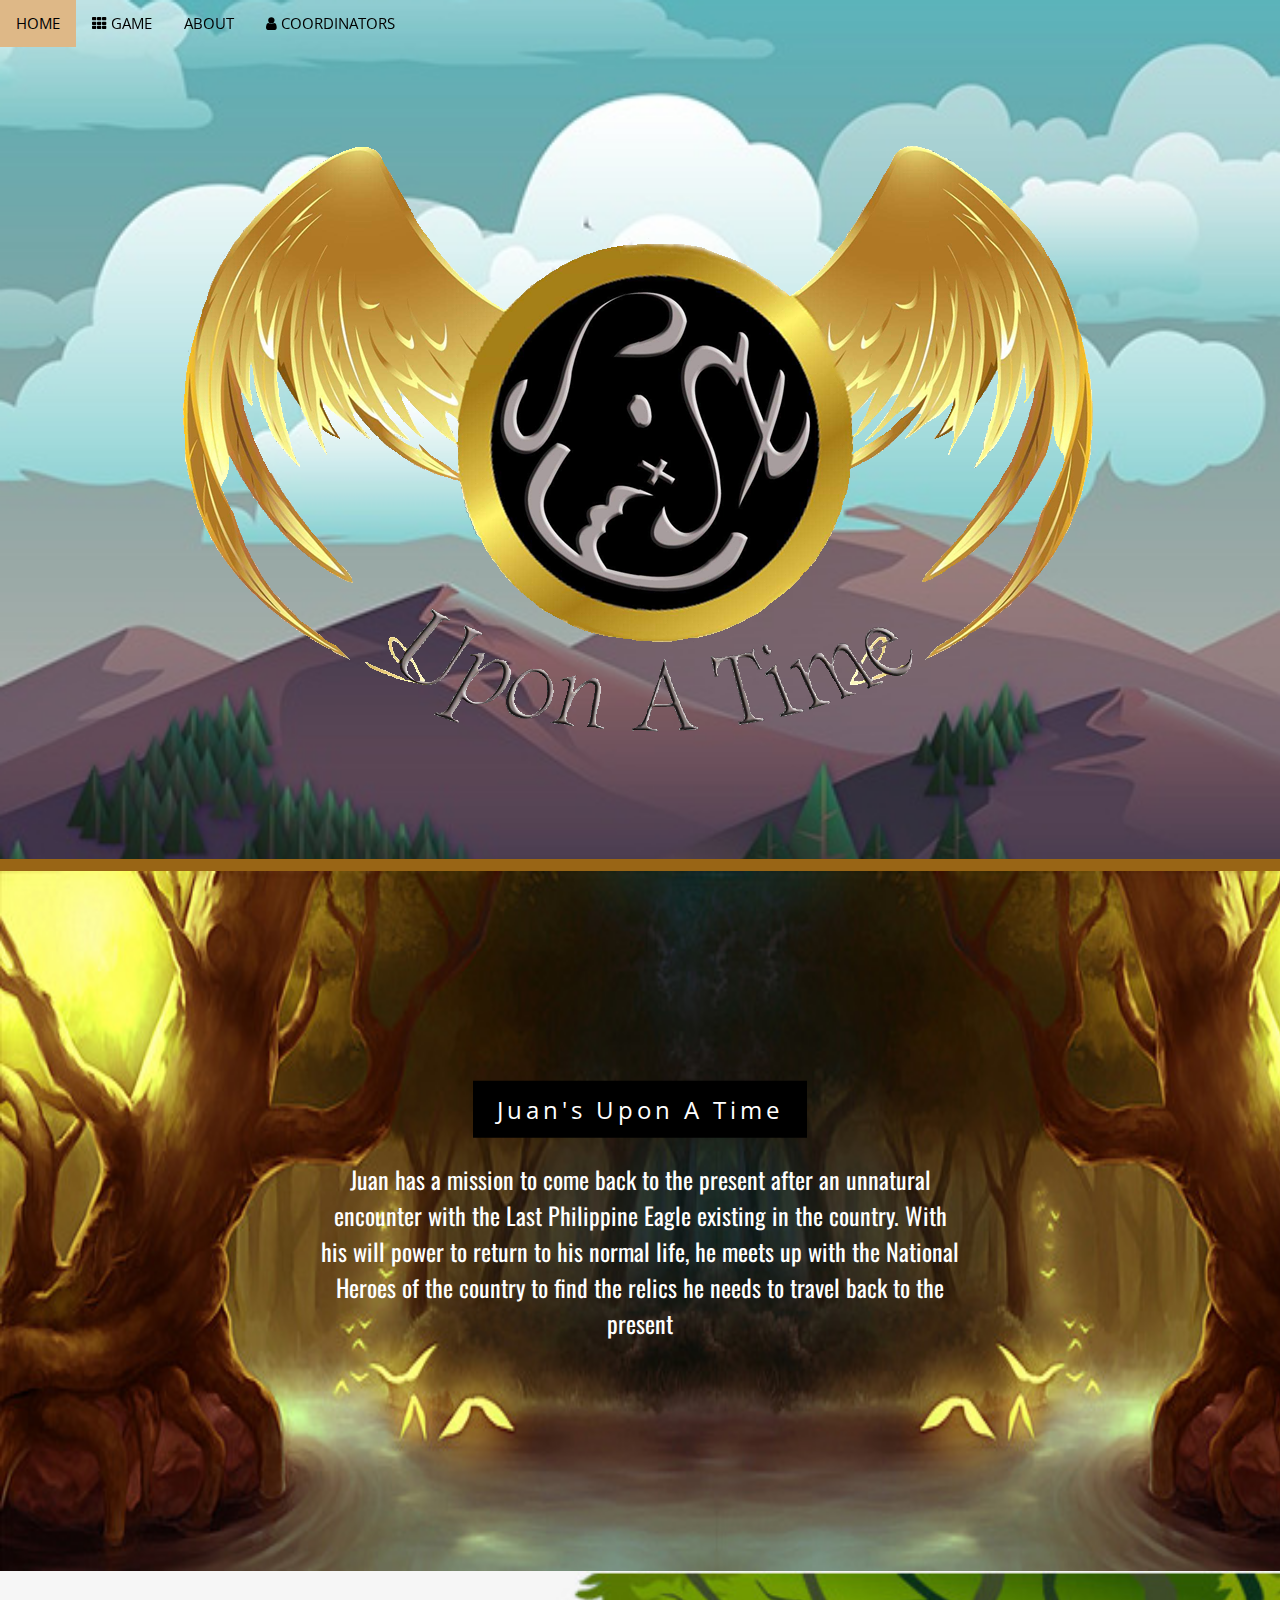
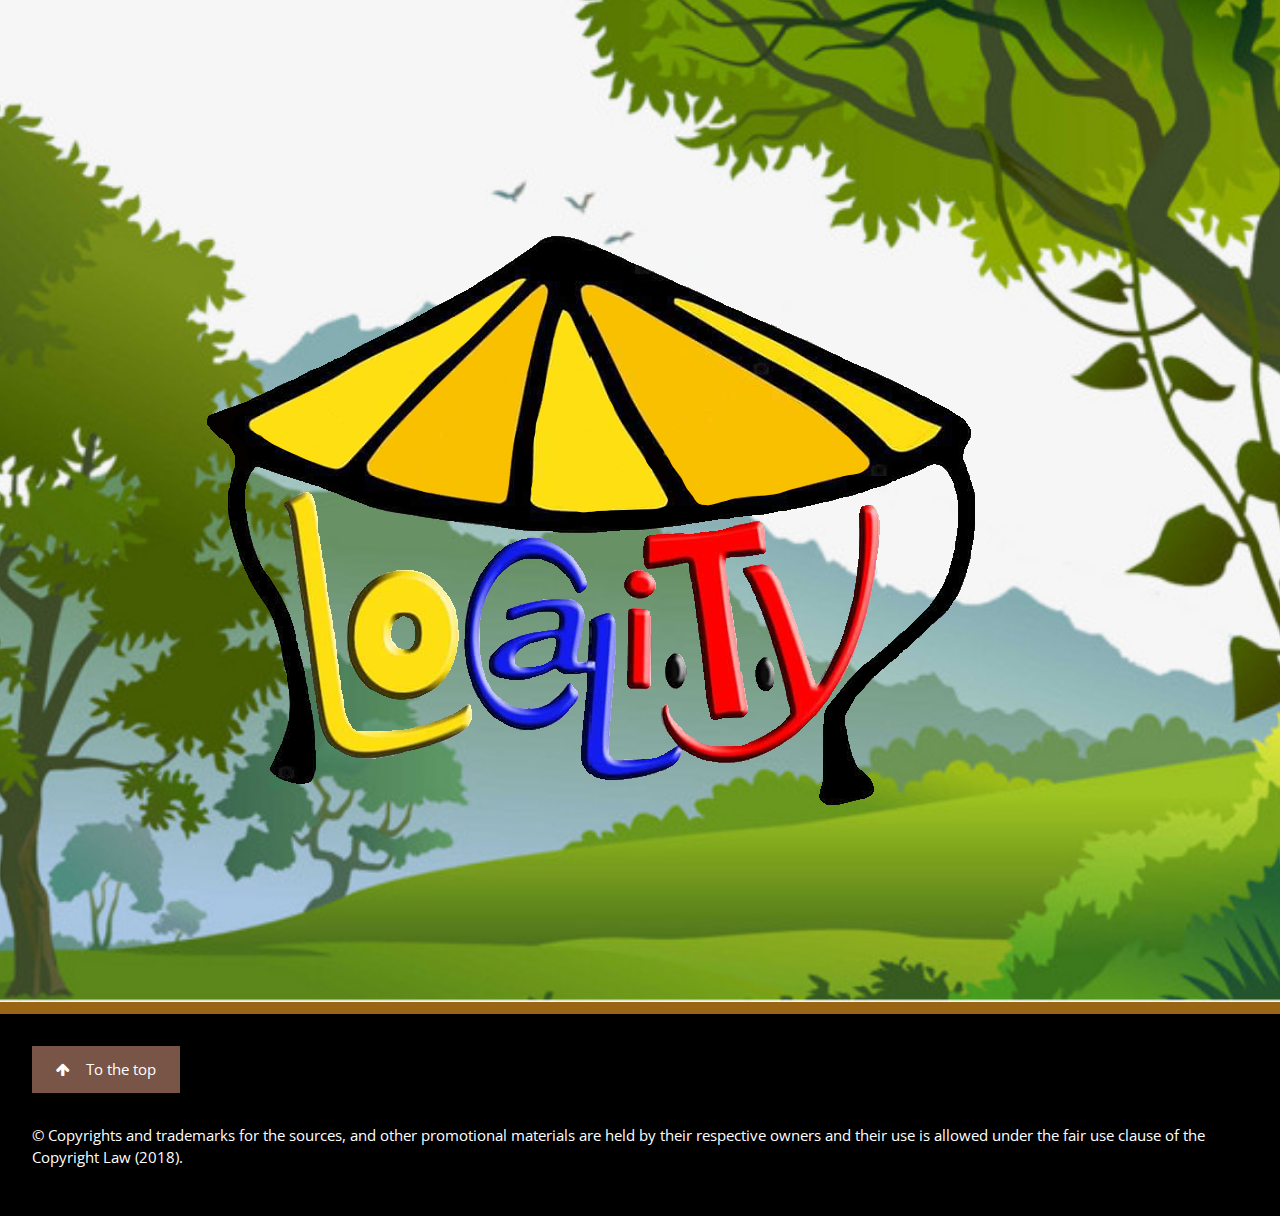
==== index.html @ 05a8319d "Second Commit" ====
<!DOCTYPE html>
<html>
<title>Juan's Upon A Time</title>
<meta charset="UTF-8">
<meta name="viewport" content="width=device-width, initial-scale=1">
<link rel="icon" href="photos/juat.png">
<link rel="stylesheet" href="blog.css">
<link rel="stylesheet" href="https://fonts.googleapis.com/css?family=Oswald">
<link rel="stylesheet" href="https://fonts.googleapis.com/css?family=Open Sans">
<link rel="stylesheet" href="https://cdnjs.cloudflare.com/ajax/libs/font-awesome/4.7.0/css/font-awesome.min.css">
<style>
h1,h2,h3,h4,h5,h6 {font-family: "Oswald"} 
body {font-family: "Open Sans"}

.parallax {
      background-image: url("photos/mountainbg.png");
      min-height: 90%;
      background-attachment: fixed;
      background-position: center;
      background-repeat: no-repeat;
      background-size: cover;
      border-bottom: 12px solid #996515;
  }

.multi {
  padding-top: 8%;
  font-size: 150%;
  color: black;
  font-family: "Trebuchet MS", Helvetica, sans-serif;
  text-indent: 50px;
  padding-left: 100px;

}

.stats {
  min-height: 80%;
  background-image: url("photos/background.jpg");
  background-position: center;
  background-repeat: no-repeat;
  background-size: cover;
  border-bottom: 12px solid #996515;
  padding: 70px;
  padding-left: 100px;
  padding-right: 200px;
  position: relative;
}

</style>
<body class="w3-white"> 

  <!-- Navbar (sit on top) -->
<div class="w3-top">
  <div class="w3-bar" id="myNavbar">
    <a class="w3-bar-item w3-button w3-hover-brown w3-hide-medium w3-hide-large w3-right" href="javascript:void(0);" onclick="toggleFunction()" title="Toggle Navigation Menu">
      <i class="fa fa-bars"></i>
    </a>
    <a href="https://juans-upon-a-time.github.io/" class="w3-bar-item w3-button">HOME</a>
    <a href="game.html" class="w3-bar-item w3-button w3-hide-small"><i class="fa fa-th"></i> GAME</a>
    <a href="about.html" class="w3-bar-item w3-button w3-hide-small"> ABOUT</a>
    <a href="coordinators.html" class="w3-bar-item w3-button w3-hide-small"><i class="fa fa-user"></i> COORDINATORS</a>
  </div>

  <!-- Navbar on small screens -->
  <div id="navDemo" class="w3-bar-block w3-brown w3-hide w3-hide-large w3-hide-medium">
    <a href="game.html" class="w3-bar-item w3-button" onclick="toggleFunction()">GAME</a>
    <a href="about.html" class="w3-bar-item w3-button" onclick="toggleFunction()">ABOUT</a>
    <a href="coordinators.html" class="w3-bar-item w3-button" onclick="toggleFunction()">COORDINATORS</a>
  </div>
</div>

<script>

// Modal Image Gallery
function onClick(element) {
  document.getElementById("img01").src = element.src;
  document.getElementById("modal01").style.display = "block";
  var captionText = document.getElementById("caption");
  captionText.innerHTML = element.alt;
}

// Change style of navbar on scroll
window.onscroll = function() {myFunction()};
function myFunction() {
    var navbar = document.getElementById("myNavbar");
    if (document.body.scrollTop > 100 || document.documentElement.scrollTop > 100) {
        navbar.className = "w3-bar" + " w3-card" + " w3-animate-top" + " w3-white";
    } else {
        navbar.className = navbar.className.replace(" w3-card w3-animate-top w3-white", "");
    }
}

// Used to toggle the menu on small screens when clicking on the menu button
function toggleFunction() {
    var x = document.getElementById("navDemo");
    if (x.className.indexOf("w3-show") == -1) {
        x.className += " w3-show";
    } else {
        x.className = x.className.replace(" w3-show", "");
    }
}


</script>

<div class="parallax">
<center><img class="w3-image" src="photos/juat.png"></center>
</div>


</div>

<div class="w3-display-container bgimg2">
  <img src="photos/goldtreebg.jpg" width="1400" height="700">
  <div class="w3-display-middle w3-text-white w3-center">
    <span class="w3-center w3-padding-large w3-black w3-xlarge w3-wide w3-animate-opacity">Juan's Upon A Time</span><br><br>
    <h3>Juan has a mission to come back to the present after an unnatural encounter
      with the Last Philippine Eagle existing in the country. With his will power to return
      to his normal life, he meets up with the National Heroes of the country to find the relics
    he needs to travel back to the present</h3>
  </div>
</div>

<div class="stats">
<center><img class="w3-image" src="photos/LocalITy.png" style="width:450;height:450;"></center>
</div>


<!-- Footer -->
<footer class="w3-container w3-black" style="padding:32px">
  <a href="#" class="w3-button w3-brown w3-padding-large w3-margin-bottom"><i class="fa fa-arrow-up w3-margin-right"></i>To the top</a>
  <p>&copy Copyrights and trademarks for the sources, and other promotional materials are held by 
their respective owners and their use is allowed under the fair use clause of the Copyright Law (2018).</p>
</footer>

</body>
</html>
---- blog.css ----
/* W3.CSS 4.10 February 2018 by Jan Egil and Borge Refsnes */
	html{box-sizing:border-box}*,*:before,*:after{box-sizing:inherit}
	/* Extract from normalize.css by Nicolas Gallagher and Jonathan Neal git.io/normalize */
	html{-ms-text-size-adjust:100%;-webkit-text-size-adjust:100%}body{margin:0}
	article,aside,details,figcaption,figure,footer,header,main,menu,nav,section,summary{display:block}
	audio,canvas,progress,video{display:inline-block}progress{vertical-align:baseline}
	audio:not([controls]){display:none;height:0}[hidden],template{display:none}
	a{background-color:transparent;-webkit-text-decoration-skip:objects}
	a:active,a:hover{outline-width:0}abbr[title]{border-bottom:none;text-decoration:underline;text-decoration:underline dotted}
	dfn{font-style:italic}mark{background:#ff0;color:#000}
	small{font-size:80%}sub,sup{font-size:75%;line-height:0;position:relative;vertical-align:baseline}
	sub{bottom:-0.25em}sup{top:-0.5em}figure{margin:1em 40px}img{border-style:none}svg:not(:root){overflow:hidden}
	code,kbd,pre,samp{font-family:monospace,monospace;font-size:1em}hr{box-sizing:content-box;height:0;overflow:visible}
	button,input,select,textarea{font:inherit;margin:0}optgroup{font-weight:bold}
	button,input{overflow:visible}button,select{text-transform:none}
	button,html [type=button],[type=reset],[type=submit]{-webkit-appearance:button}
	button::-moz-focus-inner, [type=button]::-moz-focus-inner, [type=reset]::-moz-focus-inner, [type=submit]::-moz-focus-inner{border-style:none;padding:0}
	button:-moz-focusring, [type=button]:-moz-focusring, [type=reset]:-moz-focusring, [type=submit]:-moz-focusring{outline:1px dotted ButtonText}
	fieldset{border:1px solid #c0c0c0;margin:0 2px;padding:.35em .625em .75em}
	legend{color:inherit;display:table;max-width:100%;padding:0;white-space:normal}textarea{overflow:auto}
	[type=checkbox],[type=radio]{padding:0}
	[type=number]::-webkit-inner-spin-button,[type=number]::-webkit-outer-spin-button{height:auto}
	[type=search]{-webkit-appearance:textfield;outline-offset:-2px}
	[type=search]::-webkit-search-cancel-button,[type=search]::-webkit-search-decoration{-webkit-appearance:none}
	::-webkit-input-placeholder{color:inherit;opacity:0.54}
	::-webkit-file-upload-button{-webkit-appearance:button;font:inherit}
	/* End extract */
	html,body{font-family:Verdana,sans-serif;font-size:15px;line-height:1.5}html{overflow-x:hidden}
	h1{font-size:36px}h2{font-size:30px}h3{font-size:24px}h4{font-size:20px}h5{font-size:18px}h6{font-size:16px}.w3-serif{font-family:serif}
	h1,h2,h3,h4,h5,h6{font-family:"Segoe UI",Arial,sans-serif;font-weight:400;margin:10px 0}.w3-wide{letter-spacing:4px}
	hr{border:0;border-top:1px solid #eee;margin:20px 0}
	.w3-image{max-width:100%;height:auto}img{vertical-align:middle}a{color:inherit}
	.w3-table,.w3-table-all{border-collapse:collapse;border-spacing:0;width:100%;display:table}.w3-table-all{border:1px solid #ccc}
	.w3-bordered tr,.w3-table-all tr{border-bottom:1px solid #ddd}.w3-striped tbody tr:nth-child(even){background-color:#f1f1f1}
	.w3-table-all tr:nth-child(odd){background-color:#fff}.w3-table-all tr:nth-child(even){background-color:#f1f1f1}
	.w3-hoverable tbody tr:hover,.w3-ul.w3-hoverable li:hover{background-color:#ccc}.w3-centered tr th,.w3-centered tr td{text-align:center}
	.w3-table td,.w3-table th,.w3-table-all td,.w3-table-all th{padding:8px 8px;display:table-cell;text-align:left;vertical-align:top}
	.w3-table th:first-child,.w3-table td:first-child,.w3-table-all th:first-child,.w3-table-all td:first-child{padding-left:16px}
	.w3-btn,.w3-button{border:none;display:inline-block;padding:8px 16px;vertical-align:middle;overflow:hidden;text-decoration:none;color:inherit;background-color:inherit;text-align:center;cursor:pointer;white-space:nowrap}
	.w3-btn:hover{box-shadow:0 8px 16px 0 rgba(0,0,0,0.2),0 6px 20px 0 rgba(0,0,0,0.19)}
	.w3-btn,.w3-button{-webkit-touch-callout:none;-webkit-user-select:none;-khtml-user-select:none;-moz-user-select:none;-ms-user-select:none;user-select:none}   
	.w3-disabled,.w3-btn:disabled,.w3-button:disabled{cursor:not-allowed;opacity:0.3}.w3-disabled *,:disabled *{pointer-events:none}
	.w3-btn.w3-disabled:hover,.w3-btn:disabled:hover{box-shadow:none}
	.w3-badge,.w3-tag{background-color:#000;color:#fff;display:inline-block;padding-left:8px;padding-right:8px;text-align:center}.w3-badge{border-radius:50%}
	.w3-ul{list-style-type:none;padding:0;margin:0}.w3-ul li{padding:8px 16px;border-bottom:1px solid #ddd}.w3-ul li:last-child{border-bottom:none}
	.w3-tooltip,.w3-display-container{position:relative}.w3-tooltip .w3-text{display:none}.w3-tooltip:hover .w3-text{display:inline-block}
	.w3-ripple:active{opacity:0.5}.w3-ripple{transition:opacity 0s}
	.w3-input{padding:8px;display:block;border:none;border-bottom:1px solid #ccc;width:100%}
	.w3-select{padding:9px 0;width:100%;border:none;border-bottom:1px solid #ccc}
	.w3-dropdown-click,.w3-dropdown-hover{position:relative;display:inline-block;cursor:pointer}
	.w3-dropdown-hover:hover .w3-dropdown-content{display:block}
	.w3-dropdown-hover:first-child,.w3-dropdown-click:hover{background-color:#ccc;color:#000}
	.w3-dropdown-hover:hover > .w3-button:first-child,.w3-dropdown-click:hover > .w3-button:first-child{background-color:#ccc;color:#000}
	.w3-dropdown-content{cursor:auto;color:#000;background-color:#fff;display:none;position:absolute;min-width:160px;margin:0;padding:0;z-index:1}
	.w3-check,.w3-radio{width:24px;height:24px;position:relative;top:6px}
	.w3-sidebar{height:100%;width:200px;background-color:#fff;position:fixed!important;z-index:1;overflow:auto}
	.w3-bar-block .w3-dropdown-hover,.w3-bar-block .w3-dropdown-click{width:100%}
	.w3-bar-block .w3-dropdown-hover .w3-dropdown-content,.w3-bar-block .w3-dropdown-click .w3-dropdown-content{min-width:100%}
	.w3-bar-block .w3-dropdown-hover .w3-button,.w3-bar-block .w3-dropdown-click .w3-button{width:100%;text-align:left;padding:8px 16px}
	.w3-main,#main{transition:margin-left .4s}
	.w3-modal{z-index:3;display:none;padding-top:100px;position:fixed;left:0;top:0;width:100%;height:100%;overflow:auto;background-color:rgb(0,0,0);background-color:rgba(0,0,0,0.4)}
	.w3-modal-content{margin:auto;background-color:#fff;position:relative;padding:0;outline:0;width:600px}
	.w3-bar{width:100%;overflow:hidden}.w3-center .w3-bar{display:inline-block;width:auto}
	.w3-bar .w3-bar-item{padding:12px 16px;float:left;width:auto;border:none;display:block;outline:0}
	.w3-bar .w3-dropdown-hover,.w3-bar .w3-dropdown-click{position:static;float:left}
	.w3-bar .w3-button{white-space:normal}
	.w3-bar-block .w3-bar-item{width:100%;display:block;padding:8px 16px;text-align:left;border:none;white-space:normal;float:none;outline:0}
	.w3-bar-block.w3-center .w3-bar-item{text-align:center}.w3-block{display:block;width:100%}
	.w3-responsive{display:block;overflow-x:auto}
	.w3-container:after,.w3-container:before,.w3-panel:after,.w3-panel:before,.w3-row:after,.w3-row:before,.w3-row-padding:after,.w3-row-padding:before,
	.w3-cell-row:before,.w3-cell-row:after,.w3-clear:after,.w3-clear:before,.w3-bar:before,.w3-bar:after{content:"";display:table;clear:both}
	.w3-col,.w3-half,.w3-third,.w3-twothird,.w3-threequarter,.w3-quarter{float:left;width:100%}
	.w3-col.s1{width:8.33333%}.w3-col.s2{width:16.66666%}.w3-col.s3{width:24.99999%}.w3-col.s4{width:33.33333%}
	.w3-col.s5{width:41.66666%}.w3-col.s6{width:49.99999%}.w3-col.s7{width:58.33333%}.w3-col.s8{width:66.66666%}
	.w3-col.s9{width:74.99999%}.w3-col.s10{width:83.33333%}.w3-col.s11{width:91.66666%}.w3-col.s12{width:99.99999%}
	@media (min-width:601px){.w3-col.m1{width:8.33333%}.w3-col.m2{width:16.66666%}.w3-col.m3,.w3-quarter{width:24.99999%}.w3-col.m4,.w3-third{width:33.33333%}
	.w3-col.m5{width:41.66666%}.w3-col.m6,.w3-half{width:49.99999%}.w3-col.m7{width:58.33333%}.w3-col.m8,.w3-twothird{width:66.66666%}
	.w3-col.m9,.w3-threequarter{width:74.99999%}.w3-col.m10{width:83.33333%}.w3-col.m11{width:91.66666%}.w3-col.m12{width:99.99999%}}
	@media (min-width:993px){.w3-col.l1{width:8.33333%}.w3-col.l2{width:16.66666%}.w3-col.l3{width:24.99999%}.w3-col.l4{width:33.33333%}
	.w3-col.l5{width:41.66666%}.w3-col.l6{width:49.99999%}.w3-col.l7{width:58.33333%}.w3-col.l8{width:66.66666%}
	.w3-col.l9{width:74.99999%}.w3-col.l10{width:83.33333%}.w3-col.l11{width:91.66666%}.w3-col.l12{width:99.99999%}}
	.w3-content{max-width:980px;margin:auto}.w3-rest{overflow:hidden}
	.w3-cell-row{display:table;width:100%}.w3-cell{display:table-cell}
	.w3-cell-top{vertical-align:top}.w3-cell-middle{vertical-align:middle}.w3-cell-bottom{vertical-align:bottom}
	.w3-hide{display:none!important}.w3-show-block,.w3-show{display:block!important}.w3-show-inline-block{display:inline-block!important}
	@media (max-width:600px){.w3-modal-content{margin:0 10px;width:auto!important}.w3-modal{padding-top:30px}
	.w3-dropdown-hover.w3-mobile .w3-dropdown-content,.w3-dropdown-click.w3-mobile .w3-dropdown-content{position:relative}	
	.w3-hide-small{display:none!important}.w3-mobile{display:block;width:100%!important}.w3-bar-item.w3-mobile,.w3-dropdown-hover.w3-mobile,.w3-dropdown-click.w3-mobile{text-align:center}
	.w3-dropdown-hover.w3-mobile,.w3-dropdown-hover.w3-mobile .w3-btn,.w3-dropdown-hover.w3-mobile .w3-button,.w3-dropdown-click.w3-mobile,.w3-dropdown-click.w3-mobile .w3-btn,.w3-dropdown-click.w3-mobile .w3-button{width:100%}}
	@media (max-width:768px){.w3-modal-content{width:500px}.w3-modal{padding-top:50px}}
	@media (min-width:993px){.w3-modal-content{width:900px}.w3-hide-large{display:none!important}.w3-sidebar.w3-collapse{display:block!important}}
	@media (max-width:992px) and (min-width:601px){.w3-hide-medium{display:none!important}}
	@media (max-width:992px){.w3-sidebar.w3-collapse{display:none}.w3-main{margin-left:0!important;margin-right:0!important}}
	.w3-top,.w3-bottom{position:fixed;width:100%;z-index:1}.w3-top{top:0}.w3-bottom{bottom:0}
	.w3-overlay{position:fixed;display:none;width:100%;height:100%;top:0;left:0;right:0;bottom:0;background-color:rgba(0,0,0,0.5);z-index:2}
	.w3-display-topleft{position:absolute;left:0;top:0}.w3-display-topright{position:absolute;right:0;top:0}
	.w3-display-bottomleft{position:absolute;left:0;bottom:0}.w3-display-bottomright{position:absolute;right:0;bottom:0}
	.w3-display-middle{position:absolute;top:50%;left:50%;transform:translate(-50%,-50%);-ms-transform:translate(-50%,-50%)}
	.w3-display-left{position:absolute;top:50%;left:0%;transform:translate(0%,-50%);-ms-transform:translate(-0%,-50%)}
	.w3-display-right{position:absolute;top:50%;right:0%;transform:translate(0%,-50%);-ms-transform:translate(0%,-50%)}
	.w3-display-topmiddle{position:absolute;left:50%;top:0;transform:translate(-50%,0%);-ms-transform:translate(-50%,0%)}
	.w3-display-bottommiddle{position:absolute;left:50%;bottom:0;transform:translate(-50%,0%);-ms-transform:translate(-50%,0%)}
	.w3-display-container:hover .w3-display-hover{display:block}.w3-display-container:hover span.w3-display-hover{display:inline-block}.w3-display-hover{display:none}
	.w3-display-position{position:absolute}
	.w3-circle{border-radius:50%}
	.w3-round-small{border-radius:2px}.w3-round,.w3-round-medium{border-radius:4px}.w3-round-large{border-radius:8px}.w3-round-xlarge{border-radius:16px}.w3-round-xxlarge{border-radius:32px}
	.w3-row-padding,.w3-row-padding>.w3-half,.w3-row-padding>.w3-third,.w3-row-padding>.w3-twothird,.w3-row-padding>.w3-threequarter,.w3-row-padding>.w3-quarter,.w3-row-padding>.w3-col{padding:0 8px}
	.w3-container,.w3-panel{padding:0.01em 16px}.w3-panel{margin-top:16px;margin-bottom:16px}
	.w3-code,.w3-codespan{font-family:Consolas,"courier new";font-size:16px}
	.w3-code{width:auto;background-color:#fff;padding:8px 12px;border-left:4px solid #4CAF50;word-wrap:break-word}
	.w3-codespan{color:crimson;background-color:#f1f1f1;padding-left:4px;padding-right:4px;font-size:110%}
	.w3-card,.w3-card-2{box-shadow:0 2px 5px 0 rgba(0,0,0,0.16),0 2px 10px 0 rgba(0,0,0,0.12)}
	.w3-card-4,.w3-hover-shadow:hover{box-shadow:0 4px 10px 0 rgba(0,0,0,0.2),0 4px 20px 0 rgba(0,0,0,0.19)}
	.w3-spin{animation:w3-spin 2s infinite linear}@keyframes w3-spin{0%{transform:rotate(0deg)}100%{transform:rotate(359deg)}}
	.w3-animate-fading{animation:fading 10s infinite}@keyframes fading{0%{opacity:0}50%{opacity:1}100%{opacity:0}}
	.w3-animate-opacity{animation:opac 0.8s}@keyframes opac{from{opacity:0} to{opacity:1}}
	.w3-animate-top{position:relative;animation:animatetop 0.4s}@keyframes animatetop{from{top:-300px;opacity:0} to{top:0;opacity:1}}
	.w3-animate-left{position:relative;animation:animateleft 0.4s}@keyframes animateleft{from{left:-300px;opacity:0} to{left:0;opacity:1}}
	.w3-animate-right{position:relative;animation:animateright 0.4s}@keyframes animateright{from{right:-300px;opacity:0} to{right:0;opacity:1}}
	.w3-animate-bottom{position:relative;animation:animatebottom 0.4s}@keyframes animatebottom{from{bottom:-300px;opacity:0} to{bottom:0;opacity:1}}
	.w3-animate-zoom {animation:animatezoom 0.6s}@keyframes animatezoom{from{transform:scale(0)} to{transform:scale(1)}}
	.w3-animate-input{transition:width 0.4s ease-in-out}.w3-animate-input:focus{width:100%!important}
	.w3-opacity,.w3-hover-opacity:hover{opacity:0.60}.w3-opacity-off,.w3-hover-opacity-off:hover{opacity:1}
	.w3-opacity-max{opacity:0.25}.w3-opacity-min{opacity:0.75}
	.w3-greyscale-max,.w3-grayscale-max,.w3-hover-greyscale:hover,.w3-hover-grayscale:hover{filter:grayscale(100%)}
	.w3-greyscale,.w3-grayscale{filter:grayscale(75%)}.w3-greyscale-min,.w3-grayscale-min{filter:grayscale(50%)}
	.w3-sepia{filter:sepia(75%)}.w3-sepia-max,.w3-hover-sepia:hover{filter:sepia(100%)}.w3-sepia-min{filter:sepia(50%)}
	.w3-tiny{font-size:10px!important}.w3-small{font-size:12px!important}.w3-medium{font-size:15px!important}.w3-large{font-size:18px!important}
	.w3-xlarge{font-size:24px!important}.w3-xxlarge{font-size:36px!important}.w3-xxxlarge{font-size:48px!important}.w3-jumbo{font-size:64px!important}
	.w3-left-align{text-align:left!important}.w3-right-align{text-align:right!important}.w3-justify{text-align:justify!important}.w3-center{text-align:center!important}
	.w3-border-0{border:0!important}.w3-border{border:1px solid #ccc!important}
	.w3-border-top{border-top:1px solid #ccc!important}.w3-border-bottom{border-bottom:1px solid #ccc!important}
	.w3-border-left{border-left:1px solid #ccc!important}.w3-border-right{border-right:1px solid #ccc!important}
	.w3-topbar{border-top:6px solid #ccc!important}.w3-bottombar{border-bottom:6px solid #ccc!important}
	.w3-leftbar{border-left:6px solid #ccc!important}.w3-rightbar{border-right:6px solid #ccc!important}
	.w3-section,.w3-code{margin-top:16px!important;margin-bottom:16px!important}
	.w3-margin{margin:16px!important}.w3-margin-top{margin-top:16px!important}.w3-margin-bottom{margin-bottom:16px!important}
	.w3-margin-left{margin-left:16px!important}.w3-margin-right{margin-right:16px!important}
	.w3-padding-small{padding:4px 8px!important}.w3-padding{padding:8px 16px!important}.w3-padding-large{padding:12px 24px!important}
	.w3-padding-16{padding-top:16px!important;padding-bottom:16px!important}.w3-padding-24{padding-top:24px!important;padding-bottom:24px!important}
	.w3-padding-32{padding-top:32px!important;padding-bottom:32px!important}.w3-padding-48{padding-top:48px!important;padding-bottom:48px!important}
	.w3-padding-64{padding-top:64px!important;padding-bottom:64px!important}
	.w3-left{float:left!important}.w3-right{float:right!important}
	.w3-button:hover{color:#000!important;background-color:#DEB887!important}
	.w3-transparent,.w3-hover-none:hover{background-color:transparent!important}
	.w3-hover-none:hover{box-shadow:none!important}
	/* Colors */
	.w3-amber,.w3-hover-amber:hover{color:#ffa800!important;background-color:#ffc107!important}
	.w3-lol,.w3-hover-amber:hover{color:#000!important;background-color:#ffa800!important}
	.w3-aqua,.w3-hover-aqua:hover{color:#000!important;background-color:#00ffff!important}
	.w3-sea,.w3-hover-sea:hover{color:#000!important;background-color:#8FBC8F!important}
	.w3-dark,.w3-hover-dark:hover{color:#000!important;background-color:#2F4F4F!important}
	.w3-blue,.w3-hover-blue:hover{color:#fff!important;background-color:#2196F3!important}
	.w3-light-blue,.w3-hover-light-blue:hover{color:#000!important;background-color:#87CEEB!important}
	.w3-brown,.w3-hover-brown:hover{color:#fff!important;background-color:#795548!important}
	.w3-cyan,.w3-hover-cyan:hover{color:#000!important;background-color:#00bcd4!important}
	.w3-blue-grey,.w3-hover-blue-grey:hover,.w3-blue-gray,.w3-hover-blue-gray:hover{color:#fff!important;background-color:#607d8b!important}
	.w3-green,.w3-hover-green:hover{color:#fff!important;background-color:#4CAF50!important}
	.w3-light-green,.w3-hover-light-green:hover{color:#000!important;background-color:#8bc34a!important}
	.w3-indigo,.w3-hover-indigo:hover{color:#fff!important;background-color:#3f51b5!important}
	.w3-khaki,.w3-hover-khaki:hover{color:#000!important;background-color:#f0e68c!important}
	.w3-lime,.w3-hover-lime:hover{color:#000!important;background-color:#cddc39!important}
	.w3-orange,.w3-hover-orange:hover{color:#000!important;background-color:#ff9800!important}
	.w3-deep-orange,.w3-hover-deep-orange:hover{color:#fff!important;background-color:#ff5722!important}
	.w3-pink,.w3-hover-pink:hover{color:#fff!important;background-color:#e91e63!important}
	.w3-purple,.w3-hover-purple:hover{color:#fff!important;background-color:#9c27b0!important}
	.w3-deep-purple,.w3-hover-deep-purple:hover{color:#fff!important;background-color:#673ab7!important}
	.w3-red,.w3-hover-red:hover{color:#fff!important;background-color:#f44336!important}
	.w3-sand,.w3-hover-sand:hover{color:#000!important;background-color:#fdf5e6!important}
	.w3-teal,.w3-hover-teal:hover{color:#fff!important;background-color:#009688!important}
	.w3-yellow,.w3-hover-yellow:hover{color:#000!important;background-color:#ffeb3b!important}
	.w3-white,.w3-hover-white:hover{color:#000!important;background-color:#fff!important}
	.w3-black,.w3-hover-black:hover{color:#fff!important;background-color:#000!important}
	.w3-grey,.w3-hover-grey:hover,.w3-gray,.w3-hover-gray:hover{color:#000!important;background-color:#9e9e9e!important}
	.w3-light-grey,.w3-hover-light-grey:hover,.w3-light-gray,.w3-hover-light-gray:hover{color:#000!important;background-color:#f1f1f1!important}
	.w3-dark-grey,.w3-hover-dark-grey:hover,.w3-dark-gray,.w3-hover-dark-gray:hover{color:#fff!important;background-color:#616161!important}
	.w3-pale-red,.w3-hover-pale-red:hover{color:#000!important;background-color:#ffdddd!important}
	.w3-pale-green,.w3-hover-pale-green:hover{color:#000!important;background-color:#ddffdd!important}
	.w3-pale-yellow,.w3-hover-pale-yellow:hover{color:#000!important;background-color:#ffffcc!important}
	.w3-pale-blue,.w3-hover-pale-blue:hover{color:#000!important;background-color:#ddffff!important}
	.w3-text-amber,.w3-hover-text-amber:hover{color:#ffc107!important}
	.w3-text-aqua,.w3-hover-text-aqua:hover{color:#00ffff!important}
	.w3-text-blue,.w3-hover-text-blue:hover{color:#2196F3!important}
	.w3-text-light-blue,.w3-hover-text-light-blue:hover{color:#87CEEB!important}
	.w3-text-brown,.w3-hover-text-brown:hover{color:#795548!important}
	.w3-text-cyan,.w3-hover-text-cyan:hover{color:#00bcd4!important}
	.w3-text-blue-grey,.w3-hover-text-blue-grey:hover,.w3-text-blue-gray,.w3-hover-text-blue-gray:hover{color:#607d8b!important}
	.w3-text-green,.w3-hover-text-green:hover{color:#4CAF50!important}
	.w3-text-light-green,.w3-hover-text-light-green:hover{color:#8bc34a!important}
	.w3-text-indigo,.w3-hover-text-indigo:hover{color:#3f51b5!important}
	.w3-text-khaki,.w3-hover-text-khaki:hover{color:#b4aa50!important}
	.w3-text-lime,.w3-hover-text-lime:hover{color:#cddc39!important}
	.w3-text-orange,.w3-hover-text-orange:hover{color:#ff9800!important}
	.w3-text-deep-orange,.w3-hover-text-deep-orange:hover{color:#ff5722!important}
	.w3-text-pink,.w3-hover-text-pink:hover{color:#e91e63!important}
	.w3-text-purple,.w3-hover-text-purple:hover{color:#9c27b0!important}
	.w3-text-deep-purple,.w3-hover-text-deep-purple:hover{color:#673ab7!important}
	.w3-text-red,.w3-hover-text-red:hover{color:#f44336!important}
	.w3-text-sand,.w3-hover-text-sand:hover{color:#fdf5e6!important}
	.w3-text-teal,.w3-hover-text-teal:hover{color:#009688!important}
	.w3-text-yellow,.w3-hover-text-yellow:hover{color:#d2be0e!important}
	.w3-text-white,.w3-hover-text-white:hover{color:#fff!important}
	.w3-text-black,.w3-hover-text-black:hover{color:#000!important}
	.w3-text-grey,.w3-hover-text-grey:hover,.w3-text-gray,.w3-hover-text-gray:hover{color:#757575!important}
	.w3-text-light-grey,.w3-hover-text-light-grey:hover,.w3-text-light-gray,.w3-hover-text-light-gray:hover{color:#f1f1f1!important}
	.w3-text-dark-grey,.w3-hover-text-dark-grey:hover,.w3-text-dark-gray,.w3-hover-text-dark-gray:hover{color:#3a3a3a!important}
	.w3-border-amber,.w3-hover-border-amber:hover{border-color:#ffc107!important}
	.w3-border-aqua,.w3-hover-border-aqua:hover{border-color:#00ffff!important}
	.w3-border-blue,.w3-hover-border-blue:hover{border-color:#2196F3!important}
	.w3-border-light-blue,.w3-hover-border-light-blue:hover{border-color:#87CEEB!important}
	.w3-border-brown,.w3-hover-border-brown:hover{border-color:#795548!important}
	.w3-border-cyan,.w3-hover-border-cyan:hover{border-color:#00bcd4!important}
	.w3-border-blue-grey,.w3-hover-border-blue-grey:hover,.w3-border-blue-gray,.w3-hover-border-blue-gray:hover{border-color:#607d8b!important}
	.w3-border-green,.w3-hover-border-green:hover{border-color:#4CAF50!important}
	.w3-border-light-green,.w3-hover-border-light-green:hover{border-color:#8bc34a!important}
	.w3-border-indigo,.w3-hover-border-indigo:hover{border-color:#3f51b5!important}
	.w3-border-khaki,.w3-hover-border-khaki:hover{border-color:#f0e68c!important}
	.w3-border-lime,.w3-hover-border-lime:hover{border-color:#cddc39!important}
	.w3-border-orange,.w3-hover-border-orange:hover{border-color:#ff9800!important}
	.w3-border-deep-orange,.w3-hover-border-deep-orange:hover{border-color:#ff5722!important}
	.w3-border-pink,.w3-hover-border-pink:hover{border-color:#e91e63!important}
	.w3-border-purple,.w3-hover-border-purple:hover{border-color:#9c27b0!important}
	.w3-border-deep-purple,.w3-hover-border-deep-purple:hover{border-color:#673ab7!important}
	.w3-border-red,.w3-hover-border-red:hover{border-color:#f44336!important}
	.w3-border-sand,.w3-hover-border-sand:hover{border-color:#fdf5e6!important}
	.w3-border-teal,.w3-hover-border-teal:hover{border-color:#009688!important}
	.w3-border-yellow,.w3-hover-border-yellow:hover{border-color:#ffeb3b!important}
	.w3-border-white,.w3-hover-border-white:hover{border-color:#fff!important}
	.w3-border-black,.w3-hover-border-black:hover{border-color:#000!important}
	.w3-border-grey,.w3-hover-border-grey:hover,.w3-border-gray,.w3-hover-border-gray:hover{border-color:#9e9e9e!important}
	.w3-border-light-grey,.w3-hover-border-light-grey:hover,.w3-border-light-gray,.w3-hover-border-light-gray:hover{border-color:#f1f1f1!important}
	.w3-border-dark-grey,.w3-hover-border-dark-grey:hover,.w3-border-dark-gray,.w3-hover-border-dark-gray:hover{border-color:#616161!important}
	.w3-border-pale-red,.w3-hover-border-pale-red:hover{border-color:#ffe7e7!important}.w3-border-pale-green,.w3-hover-border-pale-green:hover{border-color:#e7ffe7!important}
	.w3-border-pale-yellow,.w3-hover-border-pale-yellow:hover{border-color:#ffffcc!important}.w3-border-pale-blue,.w3-hover-border-pale-blue:hover{border-color:#e7ffff!important}
	h8 {
	display: inline-block;
	color: #000;
	background: transparent;
	border: 2px solid #ffa800;
	border-radius: 5px;
	padding: 5px 15px;
}



.current {

	color: #2262AD;

}

h1
{
	color:blue;
	text-align:center;
	margin-top:100px;
}
textarea
{
	width:500px;
	height:100px;
	border:1px solid silver;
	border-radius:5px;
	font-size:17px;
	padding:10px;
	font-family:helvetica;
}
input[type="text"]
{
	width:500px;
	height:35px;
	border:1px solid silver;
	margin-top:10px;
	border-radius:5px;
	font-size:17px;
	padding:10px;
	font-family:helvetica;
}
input[type="submit"]
{
	width:150px;
	height:40px;
	border:none;
	background-color:#ffa800;
	color:white;
	margin-top:10px;
	border-radius:5px;
	font-size:17px;
}
.comment_div
{
	width:500px;
	background-color:white;
	margin-top:10px;
	text-align:left;
}
.comment_div .name
{
	height:30px;
	line-height:30px;
	padding:10px;
	background-color:grey;
	color:white;
	text-align:left;
}
.comment_div .comment
{
	padding:10px;
}
.comment_div .time
{
	font-style:italic;
	padding:10px;
	background-color:grey;
	color:white;
	text-align:left;
}


.pagination {
    display: inline-block;
}

.pagination a {
    color: black;
    float: left;
    padding: 8px 16px;
    text-decoration: none;
}

.pagination a.active {
    background-color: #ffa800;
    color: white;
}

.pagination a:hover:not(.active) {background-color: #ddd;}

#output {
  display: inline-block;
  background: #222;
  color: #fff;
  padding: 10px 20px;
  margin: 50px 0;
  font-family: sans-serif;
  font-size: 48px;
  font-weight: bold;
}

/* To avoid flickering of element */
#output:empty:before {
  content: '\0';
}





/* Modal for Comment */
.modal {
    display: none; /* Hidden by default */
    position: fixed; /* Stay in place */
    z-index: 1; /* Sit on top */
    padding-top: 100px; /* Location of the box */
    left: 0;
    top: 0;
    width: 100%; /* Full width */
    height: 100%; /* Full height */
    overflow: auto; /* Enable scroll if needed */
    background-color: rgb(0,0,0); /* Fallback color */
    background-color: rgba(0,0,0,0.4); /* Black w/ opacity */
}

/* Modal Content */
.modal-content {
    position: relative;
    background-color: #fffff0;
    margin: auto;
    padding: 0;
    border: 1px solid #888;
    width: 80%;
    box-shadow: 0 4px 8px 0 rgba(0,0,0,0.2),0 6px 20px 0 rgba(0,0,0,0.19);
    -webkit-animation-name: animatetop;
    -webkit-animation-duration: 0.4s;
    animation-name: animatetop;
    animation-duration: 0.4s
}

/* Add Animation */
@-webkit-keyframes animatetop {
    from {top:-300px; opacity:0} 
    to {top:0; opacity:1}
}

@keyframes animatetop {
    from {top:-300px; opacity:0}
    to {top:0; opacity:1}
}

/* The Close Button */
.close {
    color: white;
    float: right;
    font-size: 28px;
    font-weight: bold;
}

.close:hover,
.close:focus {
    color: #000;
    text-decoration: none;
    cursor: pointer;
}

.modal-header {
    padding: 2px 10px;
    background-color: #696969;
    color: white;
}

.modal-body {padding: 2px 10px;}

.modal-footer {
    padding: 2px 10px;
    background-color: #696969;
    color: white;
}
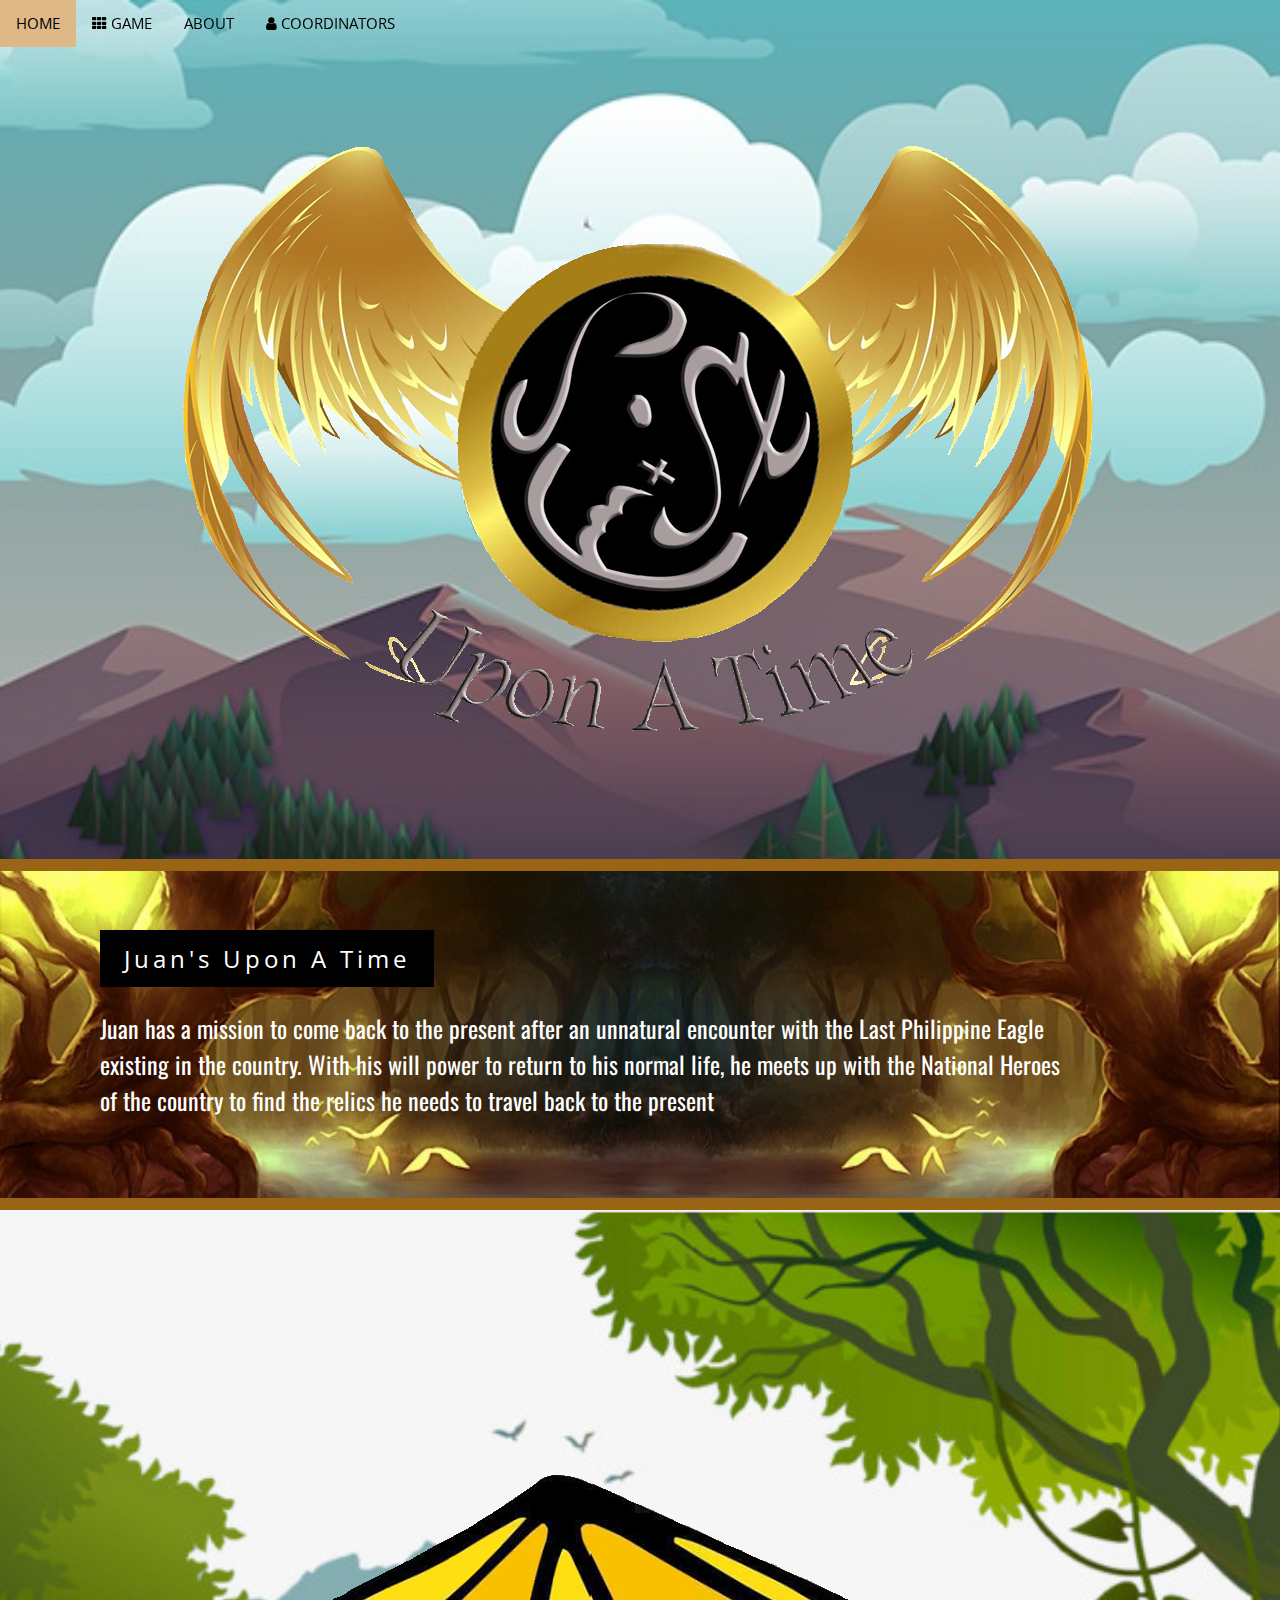
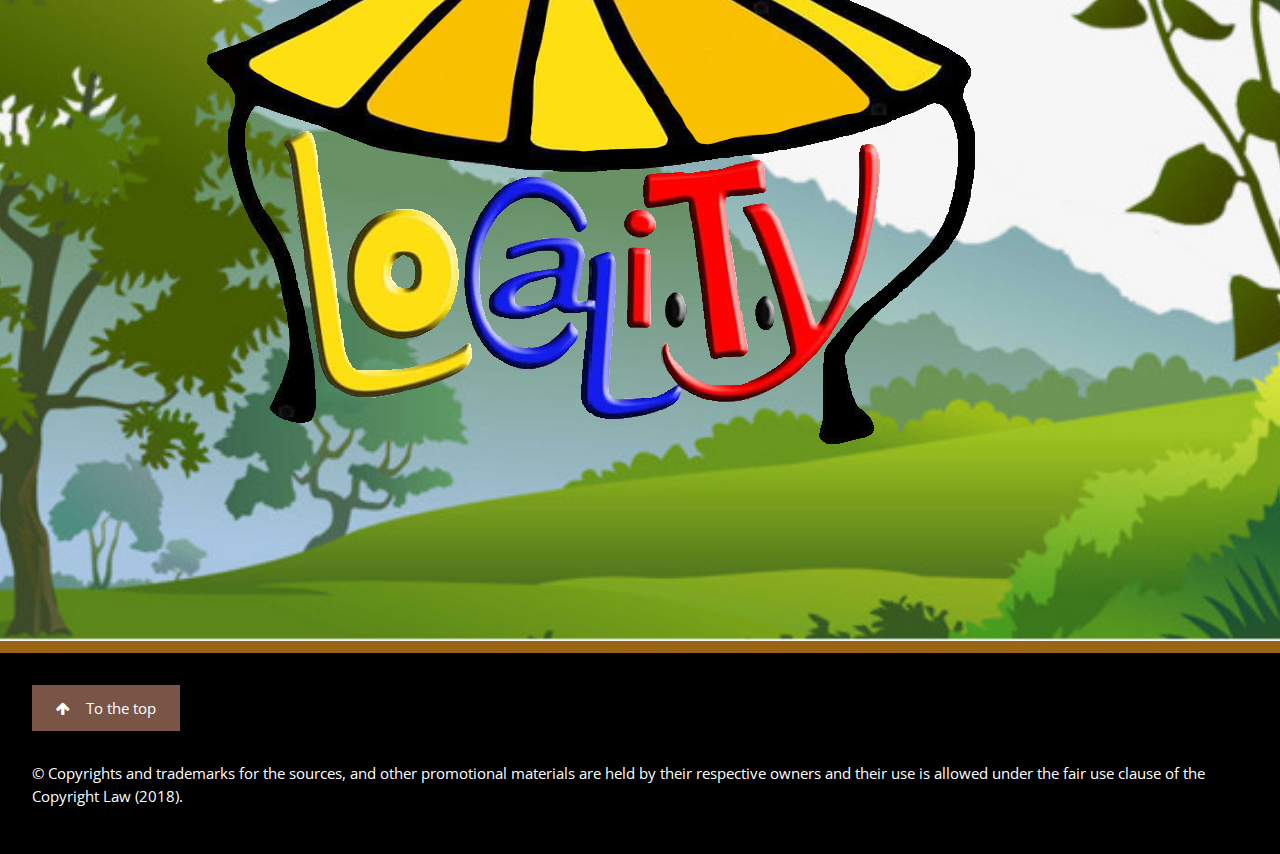
==== commit b30f4290: "Third Commit" ====
--- a/index.html
+++ b/index.html
@@ -44,6 +44,22 @@
   padding-right: 200px;
   position: relative;
 }
+
+.stats1 {
+  min-height: 80%;
+  background-image: url("photos/goldtreebg.jpg");
+  background-position: center;
+  background-repeat: no-repeat;
+  background-size: cover;
+  border-bottom: 12px solid #996515;
+  padding: 70px;
+  padding-left: 100px;
+  padding-right: 200px;
+  position: relative;
+  color: white;
+}
+
+
 
 </style>
 <body class="w3-white"> 
@@ -109,15 +125,14 @@
 
 </div>
 
+<div class="stats1">
 <div class="w3-display-container bgimg2">
-  <img src="photos/goldtreebg.jpg" width="1400" height="700">
-  <div class="w3-display-middle w3-text-white w3-center">
     <span class="w3-center w3-padding-large w3-black w3-xlarge w3-wide w3-animate-opacity">Juan's Upon A Time</span><br><br>
     <h3>Juan has a mission to come back to the present after an unnatural encounter
       with the Last Philippine Eagle existing in the country. With his will power to return
       to his normal life, he meets up with the National Heroes of the country to find the relics
     he needs to travel back to the present</h3>
-  </div>
+</div>
 </div>
 
 <div class="stats">
